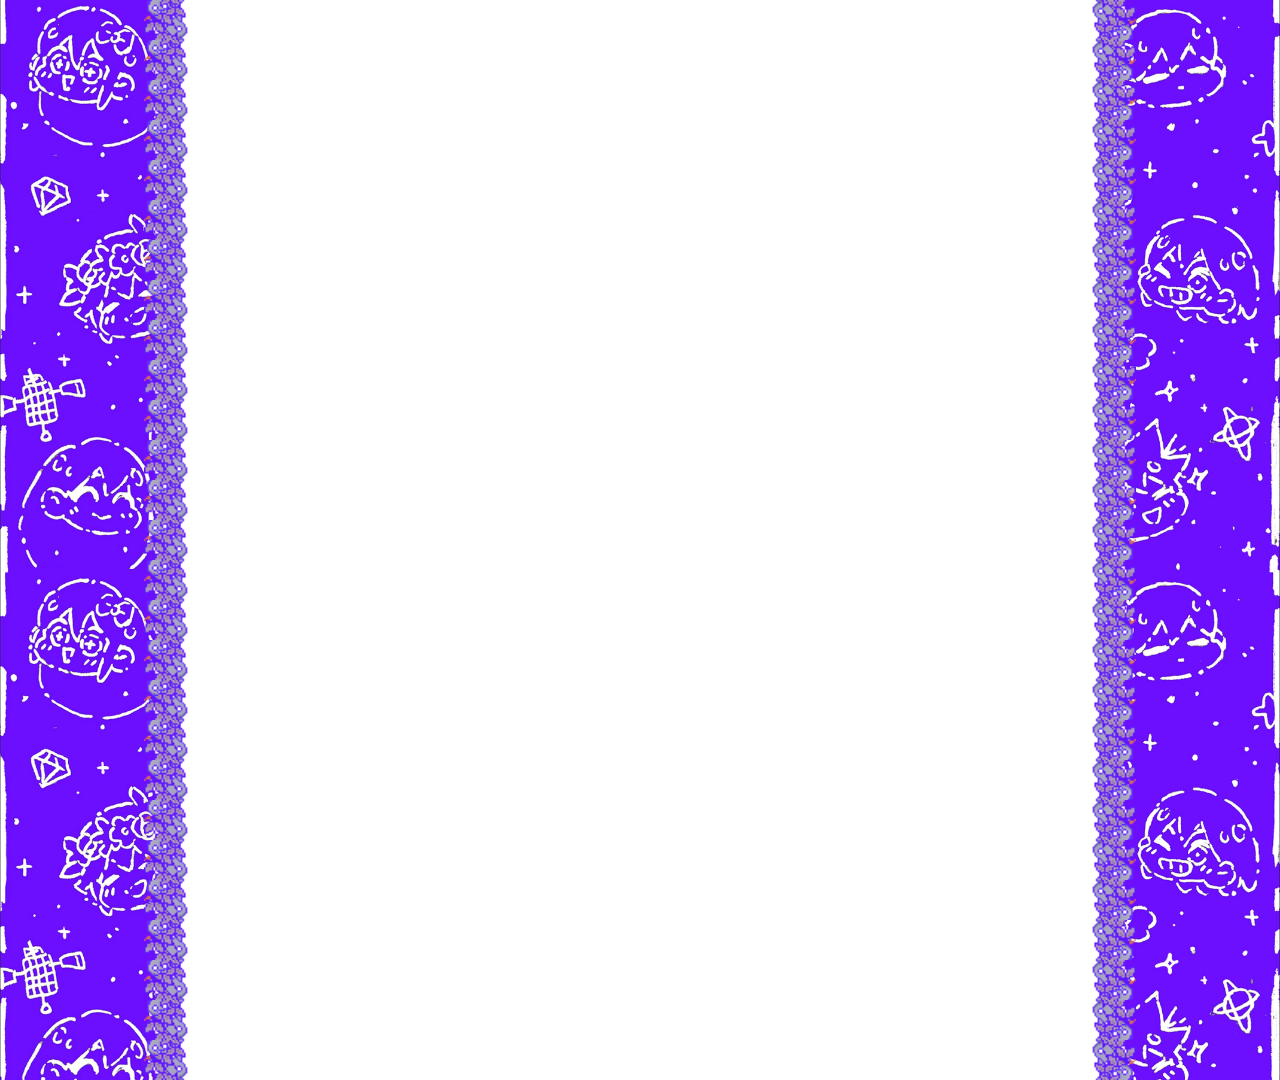
==== faraway.html @ 2ee1b4ca "Create faraway.html" ====
<!DOCTYPE html>
<html lang="fr">
  <head>
    <meta charset="utf-8" />
    <title>Une ville lointaine.</title>
    <link rel="icon" type="image/x-icon" href="assets/favicon.ico">
    <link rel="stylesheet" media="screen" type="text/css" title="design" href="design.css" />
  </head>

  <body>
    <div class="row">
      <div class="meta-right"></div>
      <div class="main" id="frame">aa</div>
      <div class="meta-left"></div>
    </div>
  </body>
</html>
---- design.css ----
body {
	margin: 0;
	font-family: lilex;
}

@font-face {
  font-family: OMORI_GAME;
  src: url(./assets/fonts/OMORI_GAME.ttf);
  unicode-range: U+0000-00FF;
}

@font-face {
  font-family: OMORI_GAME2;
  src: url(./assets/fonts/OMORI_GAME2.ttf);
  unicode-range: U+0000-00FF;
}

@font-face {
  font-family: lilex;
  src: url(./assets/fonts/Lilex-VariableFont_wght.ttf);
  unicode-range: U+0000-00FF;
}

@font-face {
  font-family: lilex;
  src: url(./assets/fonts/Lilex-Italic-VariableFont_wght.ttf);
  unicode-range: U+0000-00FF;
  font-style: italic;
}


.row {
  background-color: #6c0fff;
  overflow-x: visible;
  overflow-y: hidden;
  display: grid;
  grid-template-columns: 15vw 70vw 15vw;
  min-height: 120vmin;
}


.row [class*="meta"] {
  position: relative;
  z-index: 0;

  color: white;
  width: 100%;
  background-size: 100%;
  image-rendering: pixelated;
  image-rendering: -moz-crisp-edges;
  image-rendering: -o-crisp-edges;
  image-rendering: -webkit-optimize-contrast;
  -ms-interpolation-mode: nearest-neighbor;
}

.row .meta-right {
  background-image: url("assets/backgrounds/borders/br.jpg");
}

.row .meta-left {
  background-image: url("assets/backgrounds/borders/bl.jpg");
}

/* Style du milieu */
#frame {
  position: relative;
  z-index: 3;
  box-sizing: border-box;

  padding: 24px;
  background: transparent;
}

#frame::after {
  content: "";
  position: absolute;
  top: -24px;
  left: -24px;
  right: -24px;
  bottom: -24px;
  background: #fff;
  z-index: 1;
  pointer-events: none;
}

#frame::before {
  content: "";
  position: absolute;
  top: -48px;
  left: -48px;
  right: -48px;
  bottom: -48px;
  box-sizing: border-box;

  border-style: solid;
  border-width: 48px;
  border-image: url("assets/BorderInner.png") 30 / 48px repeat;

  image-rendering: pixelated;
  image-rendering: -moz-crisp-edges;
  image-rendering: -o-crisp-edges;
  image-rendering: -webkit-optimize-contrast;
  -ms-interpolation-mode: nearest-neighbor;

  z-index: 2;
  pointer-events: none;
}

#frame > * {
  position: relative;
  z-index: 4;
}

table {
  border-collapse: collapse;
  border: 2px solid rgb(140 140 140);
  font-family: sans-serif;
  font-size: 0.8rem;
  letter-spacing: 1px;
}

th {
  background-color: #ddb5ff;
}

th, td {
  border: 1px solid rgb(160 160 160);
  padding: 8px 10px;
}

/* Boites de dialogue */
.dialogue-box {
  position: relative;
  border: 1px solid black;
  background: black;
  padding: 1rem;
  overflow: auto;
  font-family: OMORI_GAME2;
  margin-bottom: 1em;
}

.dialogue-box .wb {
  border: 3px solid white;
}

.dialogue-box .pfp {
  float: right;
  display: flex;
  align-items: center;
  padding-left: 1em;
}

.dialogue-box .pfpl {
  float: left !important;
  padding: 0 1em 0 0 !important;
}


.dialogue-box > .wb {
  position: absolute;
  top: 1px;
  left: 1px;
  right: 1px;
  bottom: 1px;
  box-sizing: border-box;
}

.dialogue-box > .wb > * {
  position: relative;
}

.dialogue-box > span {
  font-size: 28px;
  color: white;
  line-height: 29px;
}

.dialogue-box > span > span {
  display: inline-block;
  width: 41px;
}

.light {
    background-image: radial-gradient(#FFFFFF, #3F3F3F, #000000);
}

/* Uhhhh layout des photos polaroid ig? */

.polaroids {
  display: flex;
  flex-wrap: nowrap;
  overflow-x: auto;
  gap: 1%;
}
.polaroid {
  flex: 0 0 calc(25% - 1%);
  padding: 0;
}

.polaroid img {
  width: 100%;
}

@media only screen and (max-width: 900px) {
  #frame {
    width: 100vw;
  }

  .row .meta-right {
    display: none;
  }

  .row .meta-left {
    display: none;
  }
}
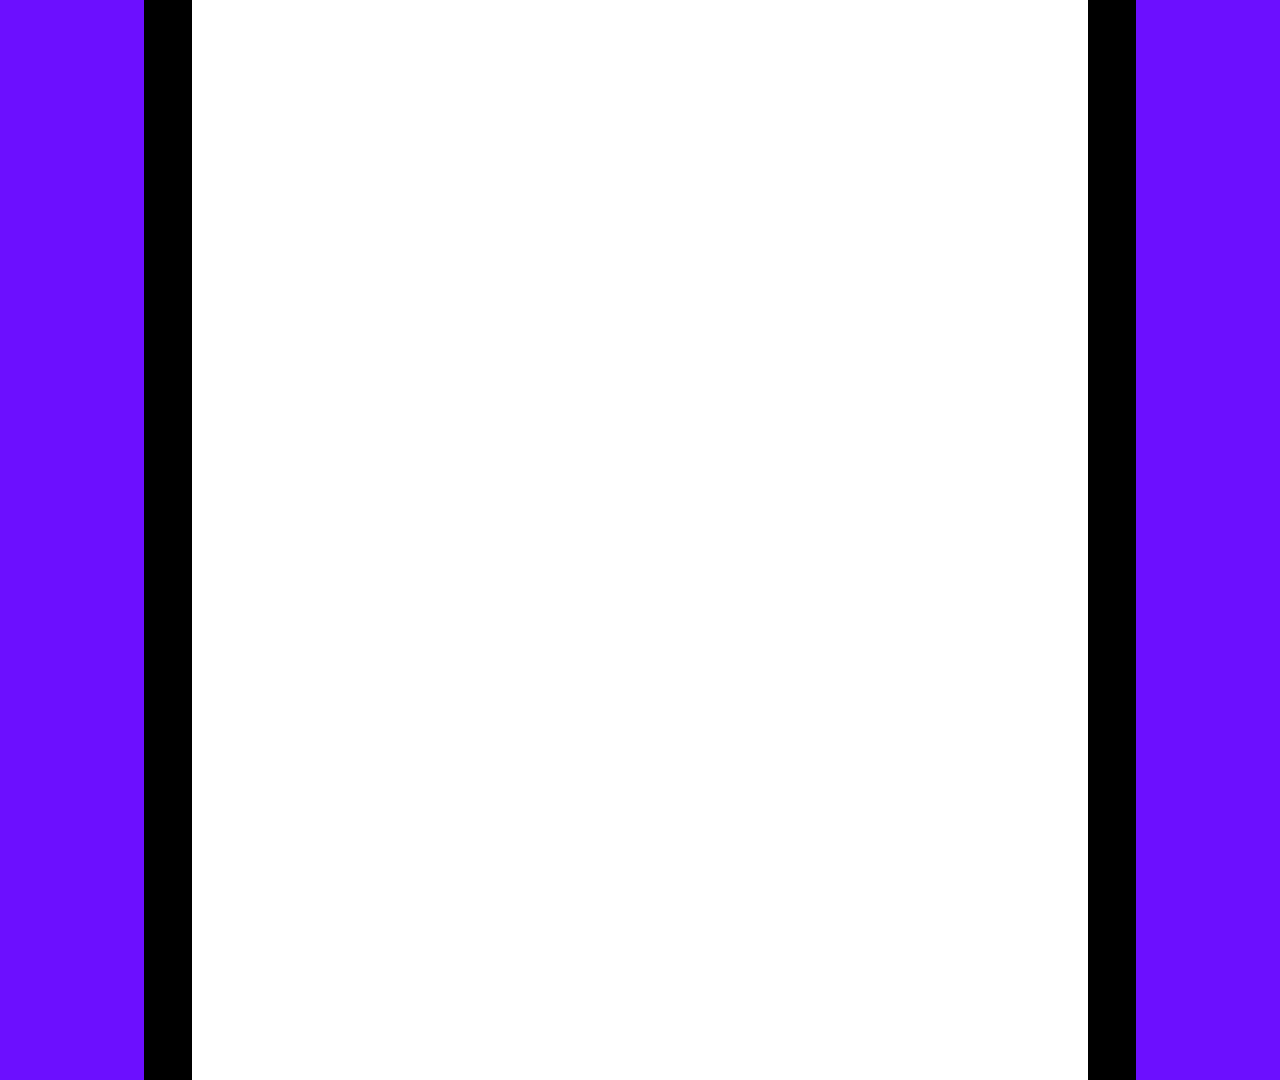
==== commit 17749305: "move css" ====
--- a/faraway.html
+++ b/faraway.html
@@ -4,14 +4,15 @@
     <meta charset="utf-8" />
     <title>Une ville lointaine.</title>
     <link rel="icon" type="image/x-icon" href="assets/favicon.ico">
-    <link rel="stylesheet" media="screen" type="text/css" title="design" href="design.css" />
+    <link rel="stylesheet" media="screen" type="text/css" title="design" href="styles/design.css" />
+    <link rel="stylesheet" media="screen" type="text/css" title="design" href="styles/faraway.css" />
   </head>
 
   <body>
     <div class="row">
+      <div class="meta-left"></div>
+      <div class="main" id="frame">aa</div>
       <div class="meta-right"></div>
-      <div class="main" id="frame">aa</div>
-      <div class="meta-left"></div>
     </div>
   </body>
 </html>
--- a/styles/design.css
+++ b/styles/design.css
@@ -0,0 +1,216 @@
+body {
+	margin: 0;
+	font-family: lilex;
+}
+
+@font-face {
+  font-family: OMORI_GAME;
+  src: url(./assets/fonts/OMORI_GAME.ttf);
+  unicode-range: U+0000-00FF;
+}
+
+@font-face {
+  font-family: OMORI_GAME2;
+  src: url(./assets/fonts/OMORI_GAME2.ttf);
+  unicode-range: U+0000-00FF;
+}
+
+@font-face {
+  font-family: lilex;
+  src: url(./assets/fonts/Lilex-VariableFont_wght.ttf);
+  unicode-range: U+0000-00FF;
+}
+
+@font-face {
+  font-family: lilex;
+  src: url(./assets/fonts/Lilex-Italic-VariableFont_wght.ttf);
+  unicode-range: U+0000-00FF;
+  font-style: italic;
+}
+
+
+.row {
+  background-color: #6c0fff;
+  overflow-x: visible;
+  overflow-y: hidden;
+  display: grid;
+  grid-template-columns: 15vw 70vw 15vw;
+  min-height: 120vmin;
+}
+
+
+.row [class*="meta"] {
+  position: relative;
+  z-index: 0;
+
+  color: white;
+  width: 100%;
+  background-size: 100%;
+  image-rendering: pixelated;
+  image-rendering: -moz-crisp-edges;
+  image-rendering: -o-crisp-edges;
+  image-rendering: -webkit-optimize-contrast;
+  -ms-interpolation-mode: nearest-neighbor;
+}
+
+.row .meta-right {
+  background-image: url("assets/backgrounds/borders/br.jpg");
+}
+
+.row .meta-left {
+  background-image: url("assets/backgrounds/borders/bl.jpg");
+}
+
+/* Style du milieu */
+#frame {
+  position: relative;
+  z-index: 3;
+  box-sizing: border-box;
+
+  padding: 24px;
+  background: transparent;
+}
+
+#frame::after {
+  content: "";
+  position: absolute;
+  top: -24px;
+  left: -24px;
+  right: -24px;
+  bottom: -24px;
+  background: #fff;
+  z-index: 1;
+  pointer-events: none;
+}
+
+#frame::before {
+  content: "";
+  position: absolute;
+  top: -48px;
+  left: -48px;
+  right: -48px;
+  bottom: -48px;
+  box-sizing: border-box;
+
+  border-style: solid;
+  border-width: 48px;
+  border-image: url("assets/BorderInner.png") 30 / 48px repeat;
+
+  image-rendering: pixelated;
+  image-rendering: -moz-crisp-edges;
+  image-rendering: -o-crisp-edges;
+  image-rendering: -webkit-optimize-contrast;
+  -ms-interpolation-mode: nearest-neighbor;
+
+  z-index: 2;
+  pointer-events: none;
+}
+
+#frame > * {
+  position: relative;
+  z-index: 4;
+}
+
+table {
+  border-collapse: collapse;
+  border: 2px solid rgb(140 140 140);
+  font-family: sans-serif;
+  font-size: 0.8rem;
+  letter-spacing: 1px;
+}
+
+th {
+  background-color: #ddb5ff;
+}
+
+th, td {
+  border: 1px solid rgb(160 160 160);
+  padding: 8px 10px;
+}
+
+/* Boites de dialogue */
+.dialogue-box {
+  position: relative;
+  border: 1px solid black;
+  background: black;
+  padding: 1rem;
+  overflow: auto;
+  font-family: OMORI_GAME2;
+  margin-bottom: 1em;
+}
+
+.dialogue-box .wb {
+  border: 3px solid white;
+}
+
+.dialogue-box .pfp {
+  float: right;
+  display: flex;
+  align-items: center;
+  padding-left: 1em;
+}
+
+.dialogue-box .pfpl {
+  float: left !important;
+  padding: 0 1em 0 0 !important;
+}
+
+
+.dialogue-box > .wb {
+  position: absolute;
+  top: 1px;
+  left: 1px;
+  right: 1px;
+  bottom: 1px;
+  box-sizing: border-box;
+}
+
+.dialogue-box > .wb > * {
+  position: relative;
+}
+
+.dialogue-box > span {
+  font-size: 28px;
+  color: white;
+  line-height: 29px;
+}
+
+.dialogue-box > span > span {
+  display: inline-block;
+  width: 41px;
+}
+
+.light {
+    background-image: radial-gradient(#FFFFFF, #3F3F3F, #000000);
+}
+
+/* Uhhhh layout des photos polaroid ig? */
+
+.polaroids {
+  display: flex;
+  flex-wrap: nowrap;
+  overflow-x: auto;
+  gap: 1%;
+}
+.polaroid {
+  flex: 0 0 calc(25% - 1%);
+  padding: 0;
+}
+
+.polaroid img {
+  width: 100%;
+}
+
+@media only screen and (max-width: 900px) {
+  #frame {
+    width: 100vw;
+  }
+
+  .row .meta-right {
+    display: none;
+  }
+
+  .row .meta-left {
+    display: none;
+  }
+}
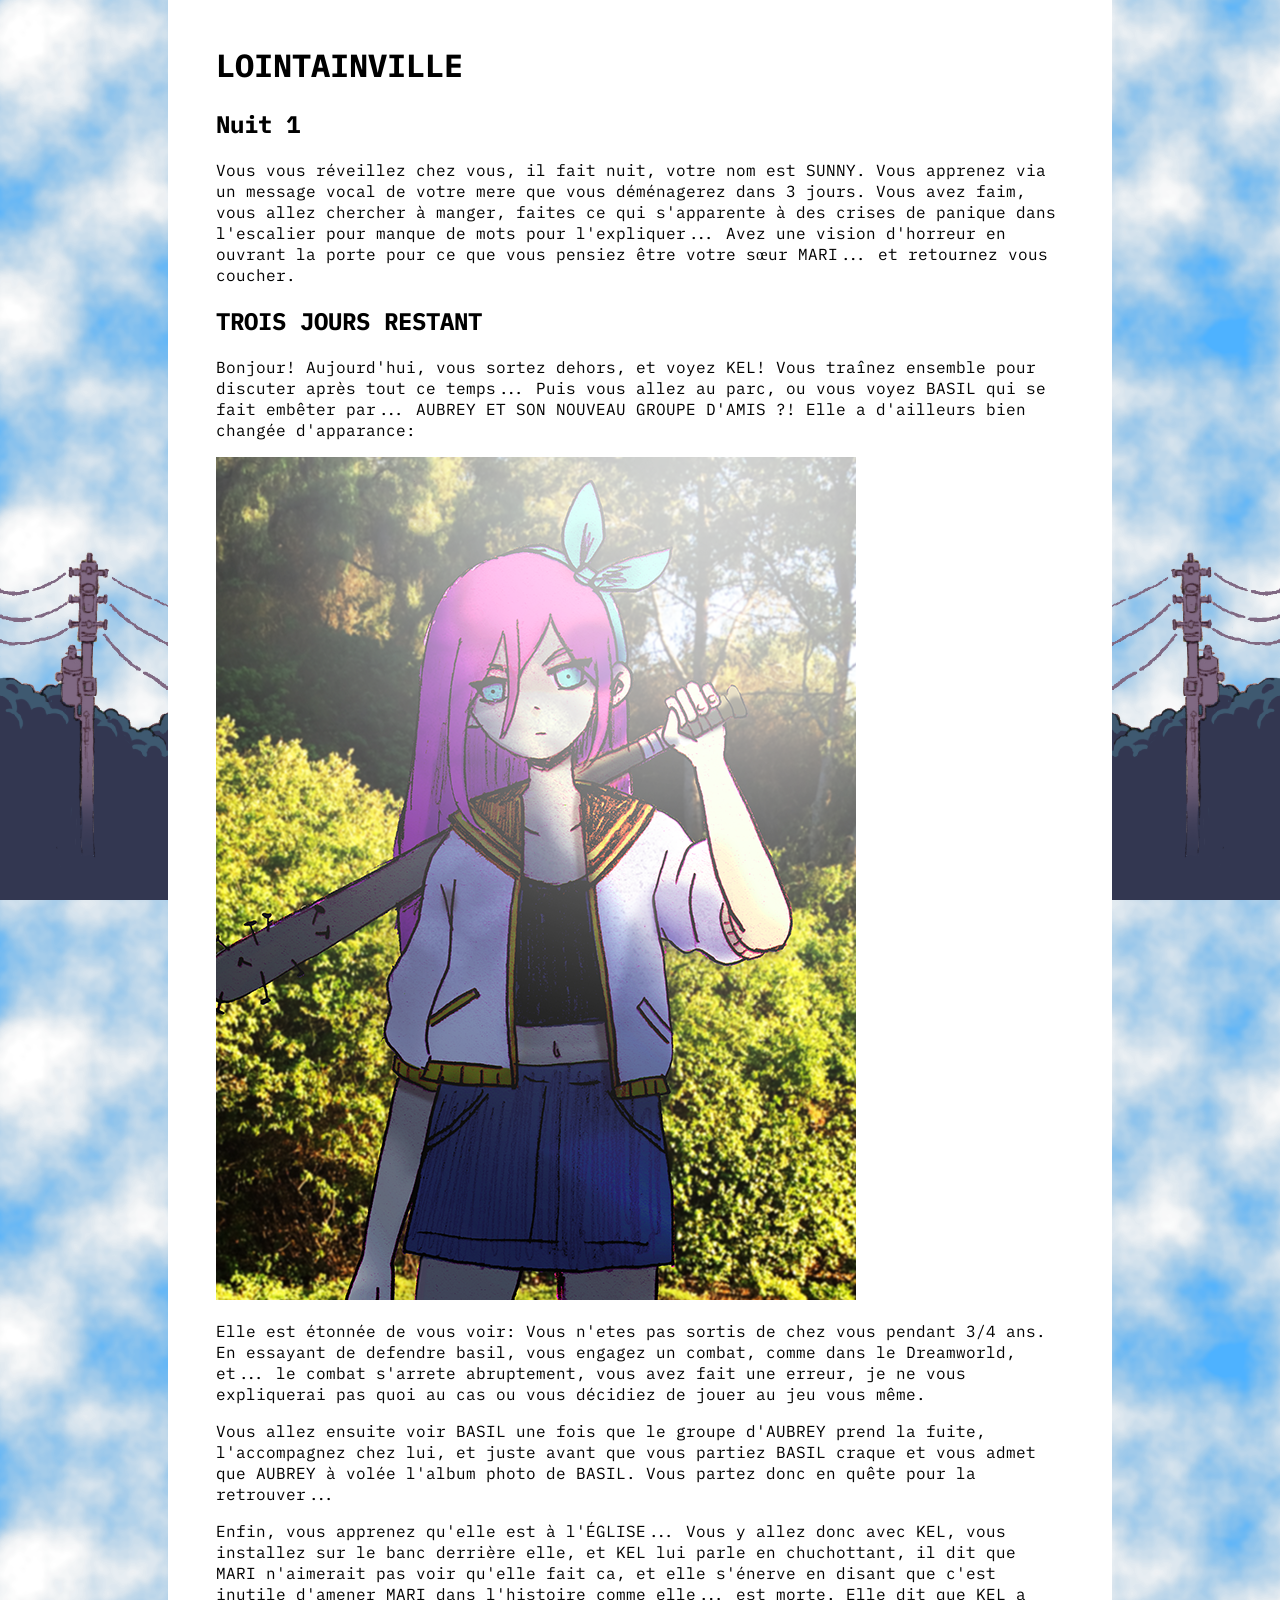
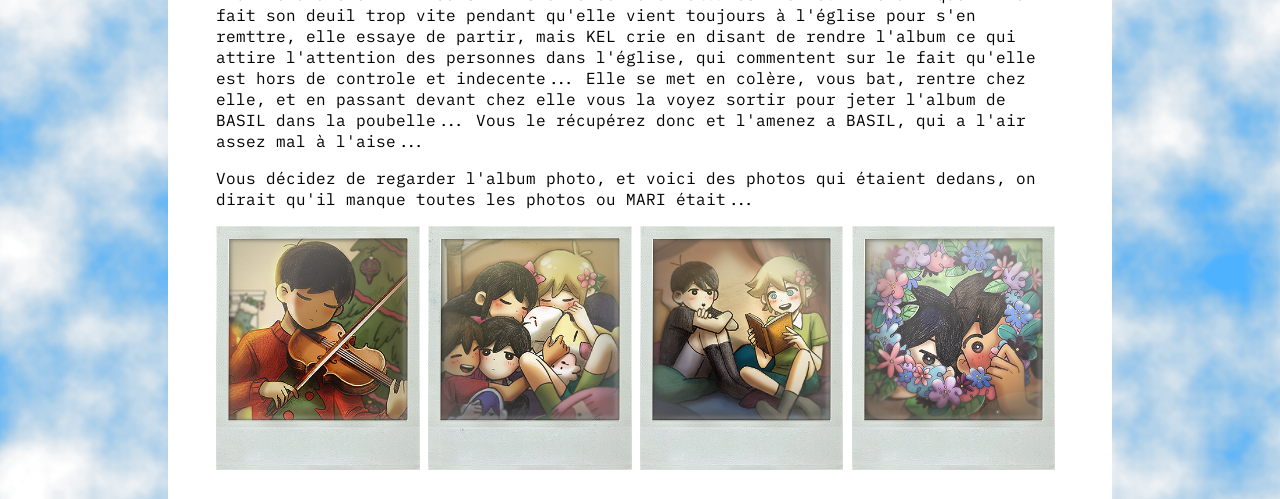
==== commit 5f533cfe: "Faraway commit one" ====
--- a/faraway.html
+++ b/faraway.html
@@ -11,7 +11,62 @@
   <body>
     <div class="row">
       <div class="meta-left"></div>
-      <div class="main" id="frame">aa</div>
+      <div class="main" id="frame">
+        <h1 id="title">LOINTAINVILLE</h1>
+        <h2>Nuit 1</h2>
+        <p>
+          Vous vous réveillez chez vous, il fait nuit, votre nom est SUNNY.
+          Vous apprenez via un message vocal de votre mere que vous déménagerez dans 3 jours.
+          Vous avez faim, vous allez chercher à manger, faites ce qui s'apparente à des crises de panique dans l'escalier
+          pour manque de mots pour l'expliquer... Avez une vision d'horreur en ouvrant la porte pour
+          ce que vous pensiez être votre sœur MARI... et retournez vous coucher.
+        </p>
+
+        <h2>TROIS JOURS RESTANT</h2>
+        <p>
+          Bonjour! Aujourd'hui, vous sortez dehors, et voyez KEL!
+          Vous traînez ensemble pour discuter après tout ce temps...
+          Puis vous allez au parc, ou vous voyez BASIL qui se fait embêter par...
+          AUBREY ET SON NOUVEAU GROUPE D'AMIS ?! Elle a d'ailleurs bien changée d'apparance:
+        </p>
+
+        <img src="assets/Other/aubrey_intro.png" alt="Aubrey, cheveux rose avec bandeau et yeux cyan, elle tient une batte cloutée"/>
+
+        <p>
+          Elle est étonnée de vous voir: Vous n'etes pas sortis de chez vous pendant 3/4 ans.
+          En essayant de defendre basil, vous engagez un combat, comme dans le Dreamworld, et...
+          le combat s'arrete abruptement, vous avez fait une erreur, je ne vous expliquerai pas quoi
+          au cas ou vous décidiez de jouer au jeu vous même.
+        </p>
+
+        <p>
+          Vous allez ensuite voir BASIL une fois que le groupe d'AUBREY prend la fuite,
+          l'accompagnez chez lui, et juste avant que vous partiez BASIL craque et vous admet
+          que AUBREY à volée l'album photo de BASIL. Vous partez donc en quête pour la retrouver...
+        </p>
+
+        <p>
+          Enfin, vous apprenez qu'elle est à l'ÉGLISE...  Vous y allez donc avec KEL, vous installez sur le banc derrière elle,
+          et KEL lui parle en chuchottant, il dit que MARI n'aimerait pas voir qu'elle fait ca, et elle s'énerve en disant
+          que c'est inutile d'amener MARI dans l'histoire comme elle... est morte. Elle dit que KEL a fait son deuil trop vite
+          pendant qu'elle vient toujours à l'église pour s'en remttre, elle essaye de partir, mais KEL crie en disant de rendre l'album
+          ce qui attire l'attention des personnes dans l'église, qui commentent sur le fait qu'elle est hors de controle et indecente...
+          Elle se met en colère, vous bat, rentre chez elle, et en passant devant chez elle vous la voyez sortir pour jeter l'album de BASIL
+          dans la poubelle... Vous le récupérez donc et l'amenez a BASIL, qui a l'air assez mal à l'aise...
+        </p>
+
+        <p>
+          Vous décidez de regarder l'album photo, et voici des photos qui étaient dedans, on dirait qu'il manque toutes les photos
+          ou MARI était...
+        </p>
+
+        <div class="polaroids" id="pictures">
+              <div class="polaroid"><img src="assets/polaroid/FW_0.png" alt="Sunny faisant du violon"></div>
+              <div class="polaroid"><img src="assets/polaroid/FW_1.png" alt="Tout le monde confortable dans un lit avec des peluches :3"></div>
+              <div class="polaroid"><img src="assets/polaroid/FW_2.png" alt="Basil lisant un livre a Sunny"></div>
+              <div class="polaroid"><img src="assets/polaroid/FW_3.png" alt="Sunny et Kel avec une couronne de fleurs"></div>
+				</div>
+      </div>
       <div class="meta-right"></div>
     </div>
   </body>
--- a/styles/design.css
+++ b/styles/design.css
@@ -5,25 +5,25 @@
 
 @font-face {
   font-family: OMORI_GAME;
-  src: url(./assets/fonts/OMORI_GAME.ttf);
+  src: url(../assets/fonts/OMORI_GAME.ttf);
   unicode-range: U+0000-00FF;
 }
 
 @font-face {
   font-family: OMORI_GAME2;
-  src: url(./assets/fonts/OMORI_GAME2.ttf);
+  src: url(../assets/fonts/OMORI_GAME2.ttf);
   unicode-range: U+0000-00FF;
 }
 
 @font-face {
   font-family: lilex;
-  src: url(./assets/fonts/Lilex-VariableFont_wght.ttf);
+  src: url(../assets/fonts/Lilex-VariableFont_wght.ttf);
   unicode-range: U+0000-00FF;
 }
 
 @font-face {
   font-family: lilex;
-  src: url(./assets/fonts/Lilex-Italic-VariableFont_wght.ttf);
+  src: url(../assets/fonts/Lilex-Italic-VariableFont_wght.ttf);
   unicode-range: U+0000-00FF;
   font-style: italic;
 }
@@ -54,11 +54,11 @@
 }
 
 .row .meta-right {
-  background-image: url("assets/backgrounds/borders/br.jpg");
+  background-image: url("../assets/backgrounds/borders/br.jpg");
 }
 
 .row .meta-left {
-  background-image: url("assets/backgrounds/borders/bl.jpg");
+  background-image: url("../assets/backgrounds/borders/bl.jpg");
 }
 
 /* Style du milieu */
@@ -94,7 +94,7 @@
 
   border-style: solid;
   border-width: 48px;
-  border-image: url("assets/BorderInner.png") 30 / 48px repeat;
+  border-image: url("../assets/BorderInner.png") 30 / 48px repeat;
 
   image-rendering: pixelated;
   image-rendering: -moz-crisp-edges;
--- a/styles/faraway.css
+++ b/styles/faraway.css
@@ -0,0 +1,28 @@
+body {
+  background-image: url(../assets/backgrounds/parallax/parallax_sky_farawayday.png) !important;
+}
+
+.row {
+  background-color: transparent !important;
+}
+
+#frame::before {
+  border-style: unset !important;
+  border-image: none !important;
+}
+
+.row .meta-right {
+  background-image: url("../assets/backgrounds/borders/faraway_pole_right.png") !important;
+  background-attachment: fixed;
+  background-position: bottom right;
+  background-repeat: no-repeat;
+  background-size: 15vw auto;
+}
+
+.row .meta-left {
+  background-image: url("../assets/backgrounds/borders/faraway_pole_left.png") !important;
+  background-attachment: fixed;
+  background-position: bottom left;
+  background-repeat: no-repeat;
+  background-size: 15vw auto;
+}
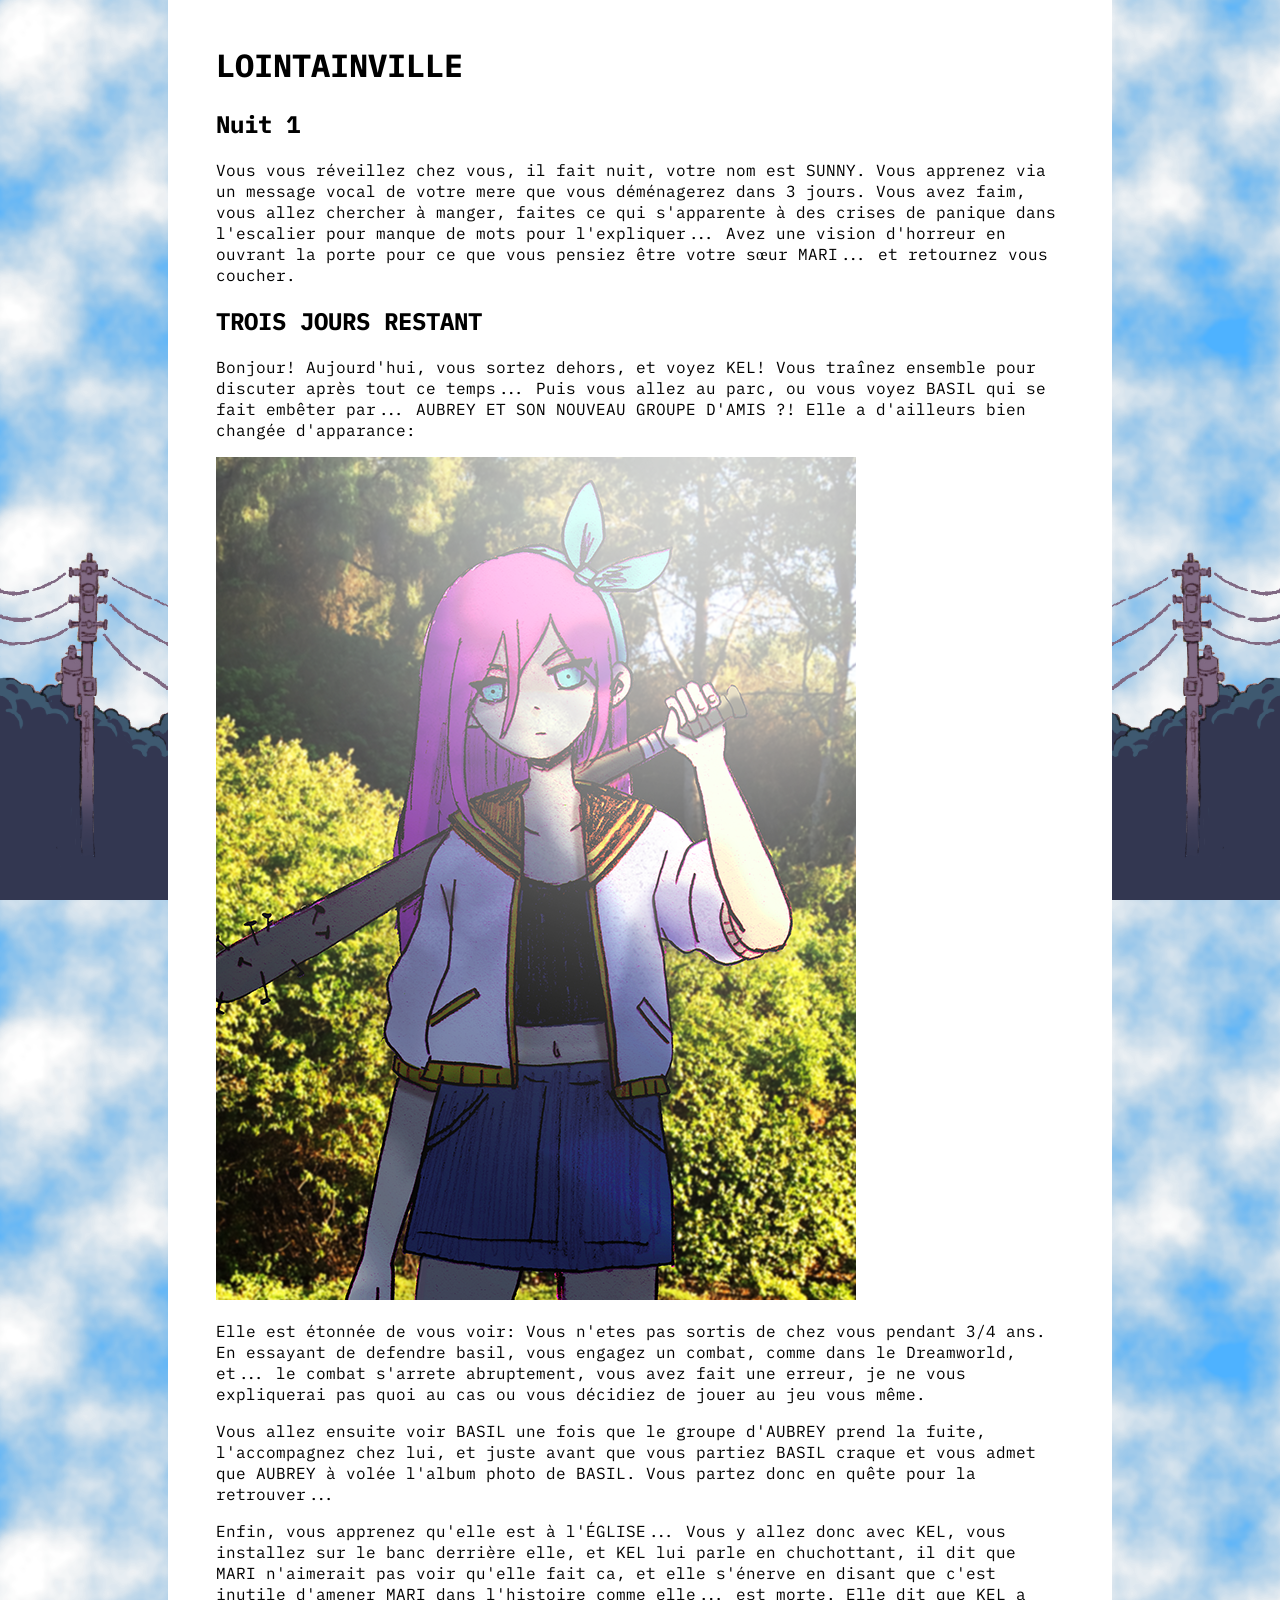
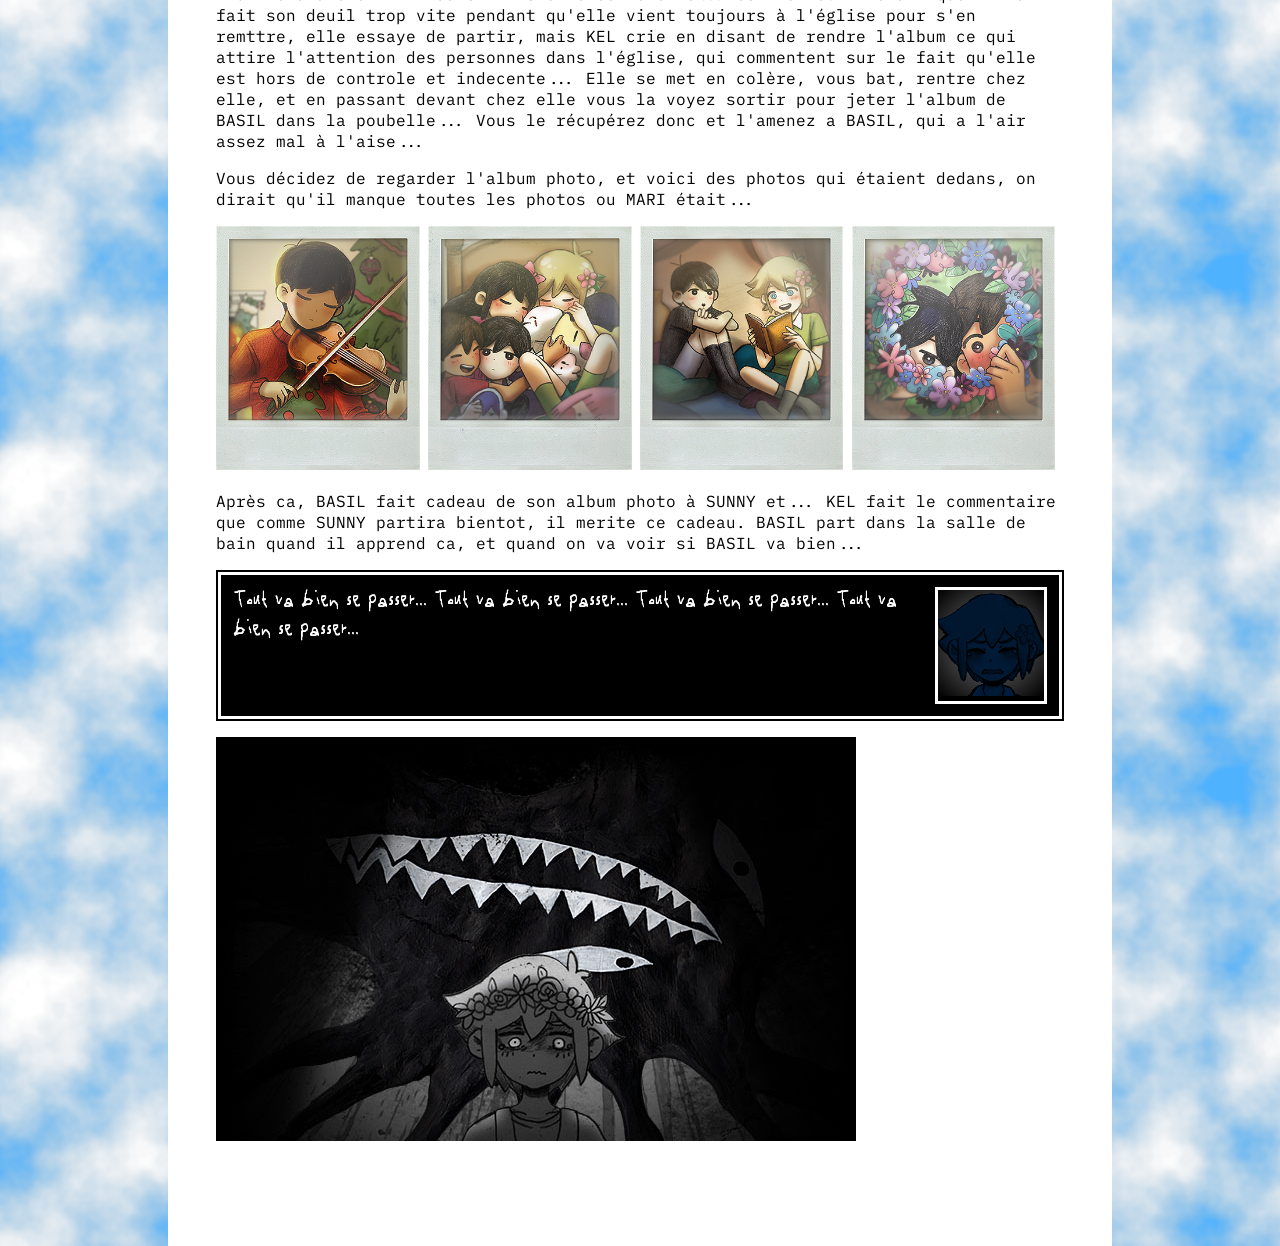
==== commit 166ddd2a: "Faraway town 2" ====
--- a/faraway.html
+++ b/faraway.html
@@ -66,6 +66,25 @@
               <div class="polaroid"><img src="assets/polaroid/FW_2.png" alt="Basil lisant un livre a Sunny"></div>
               <div class="polaroid"><img src="assets/polaroid/FW_3.png" alt="Sunny et Kel avec une couronne de fleurs"></div>
 				</div>
+
+				<p>
+				  Après ca, BASIL fait cadeau de son album photo à SUNNY et... KEL fait le commentaire que comme SUNNY partira bientot, il merite ce cadeau.
+					BASIL part dans la salle de bain quand il apprend ca, et quand on va voir si BASIL va bien...
+				</p>
+
+				<!-- Début de la boite de dialogue réutilisable -->
+				<div class="dialogue-box scared">
+					<div class="pfp">
+					  <div class="portrait wb">
+							<img class="light" alt="Portrait de Basil au bord des larmes" src="assets/faces/FW_Face_Basil_11.png"  width="106" height="106"/>
+						</div>
+					</div>
+					<span>Tout va bien se passer... Tout va bien se passer... Tout va bien se passer... Tout va bien se passer... <span></span></span>
+					<div class="wb"></div>
+				</div>
+				<!-- Fin de la boite de dialogue réutilisable -->
+
+				<img src="assets/Other/basil_something_2.png" alt="SOMETHING behind BASIL"/>
       </div>
       <div class="meta-right"></div>
     </div>
--- a/styles/design.css
+++ b/styles/design.css
@@ -1,6 +1,7 @@
 body {
 	margin: 0;
 	font-family: lilex;
+	overscroll-behavior-y: none;
 }
 
 @font-face {
--- a/styles/faraway.css
+++ b/styles/faraway.css
@@ -26,3 +26,7 @@
   background-repeat: no-repeat;
   background-size: 15vw auto;
 }
+
+.scared {
+  font-family: OMORI_GAME !important;
+}
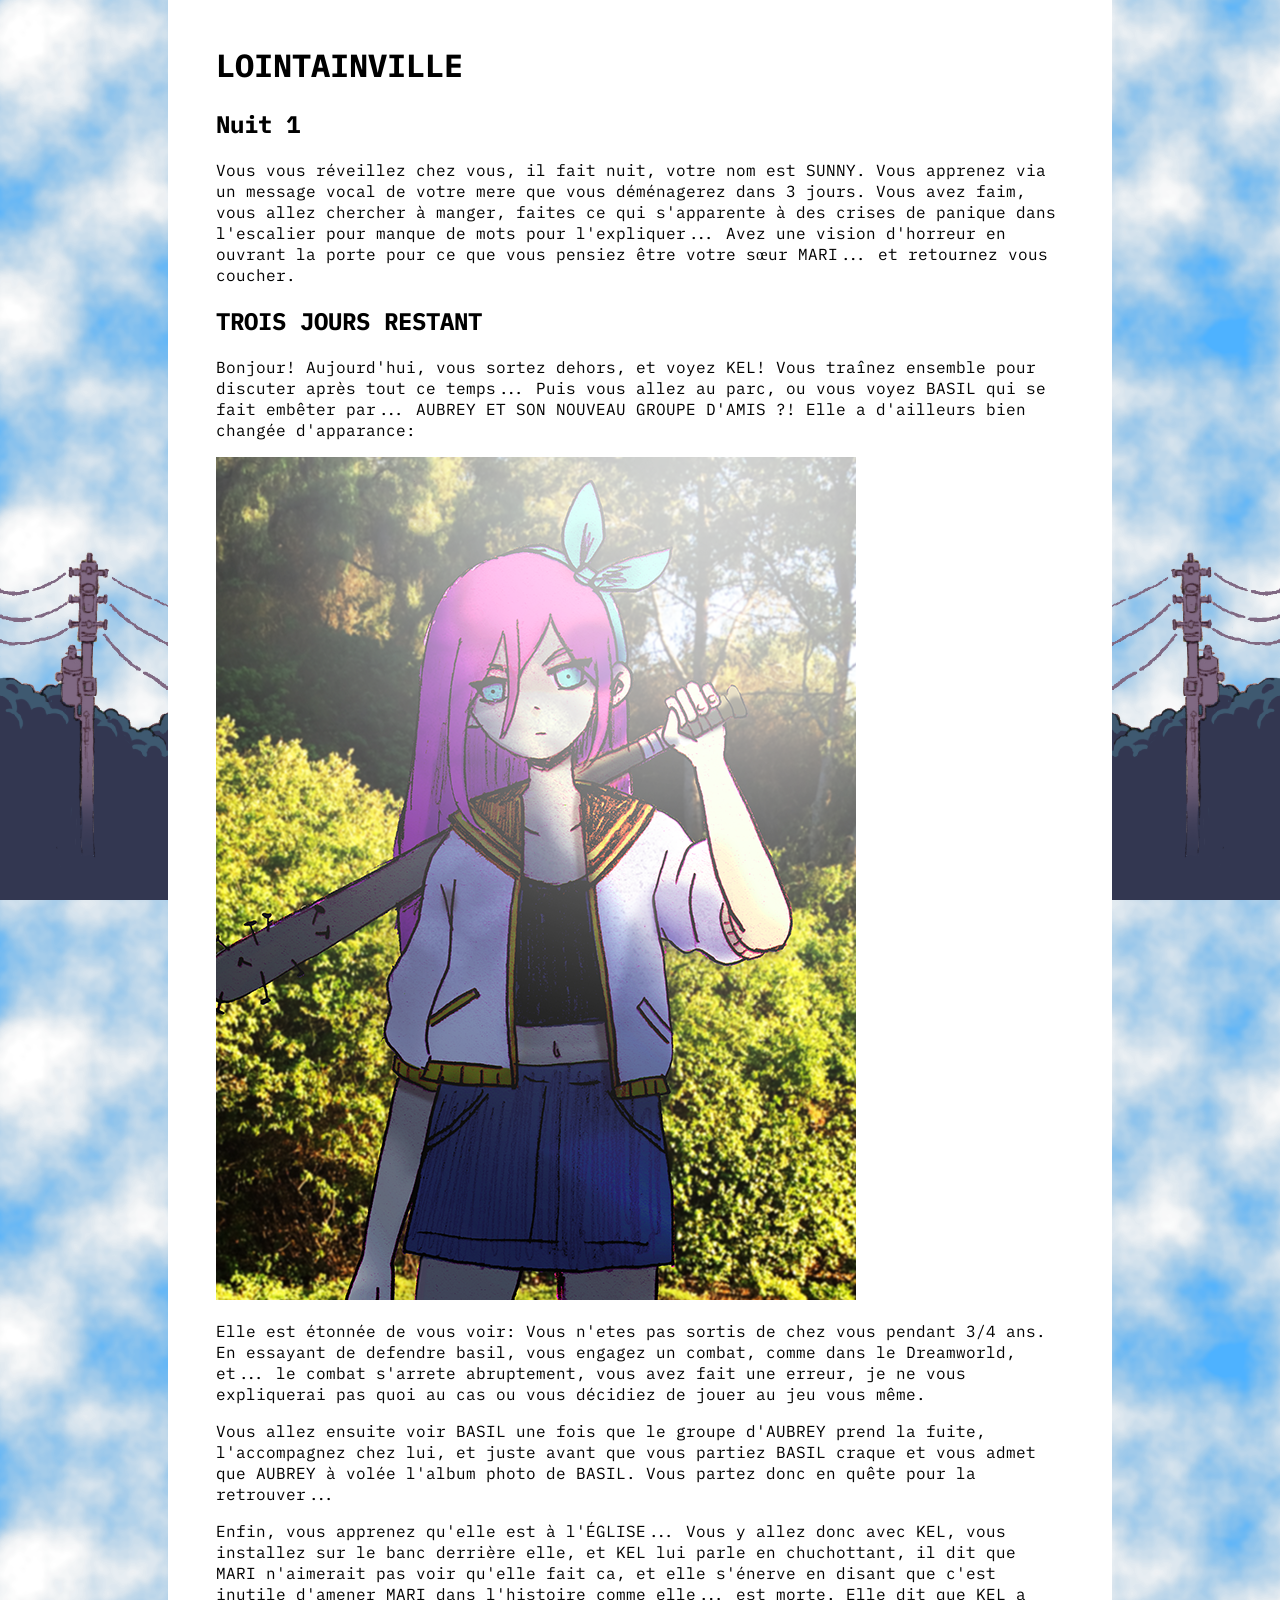
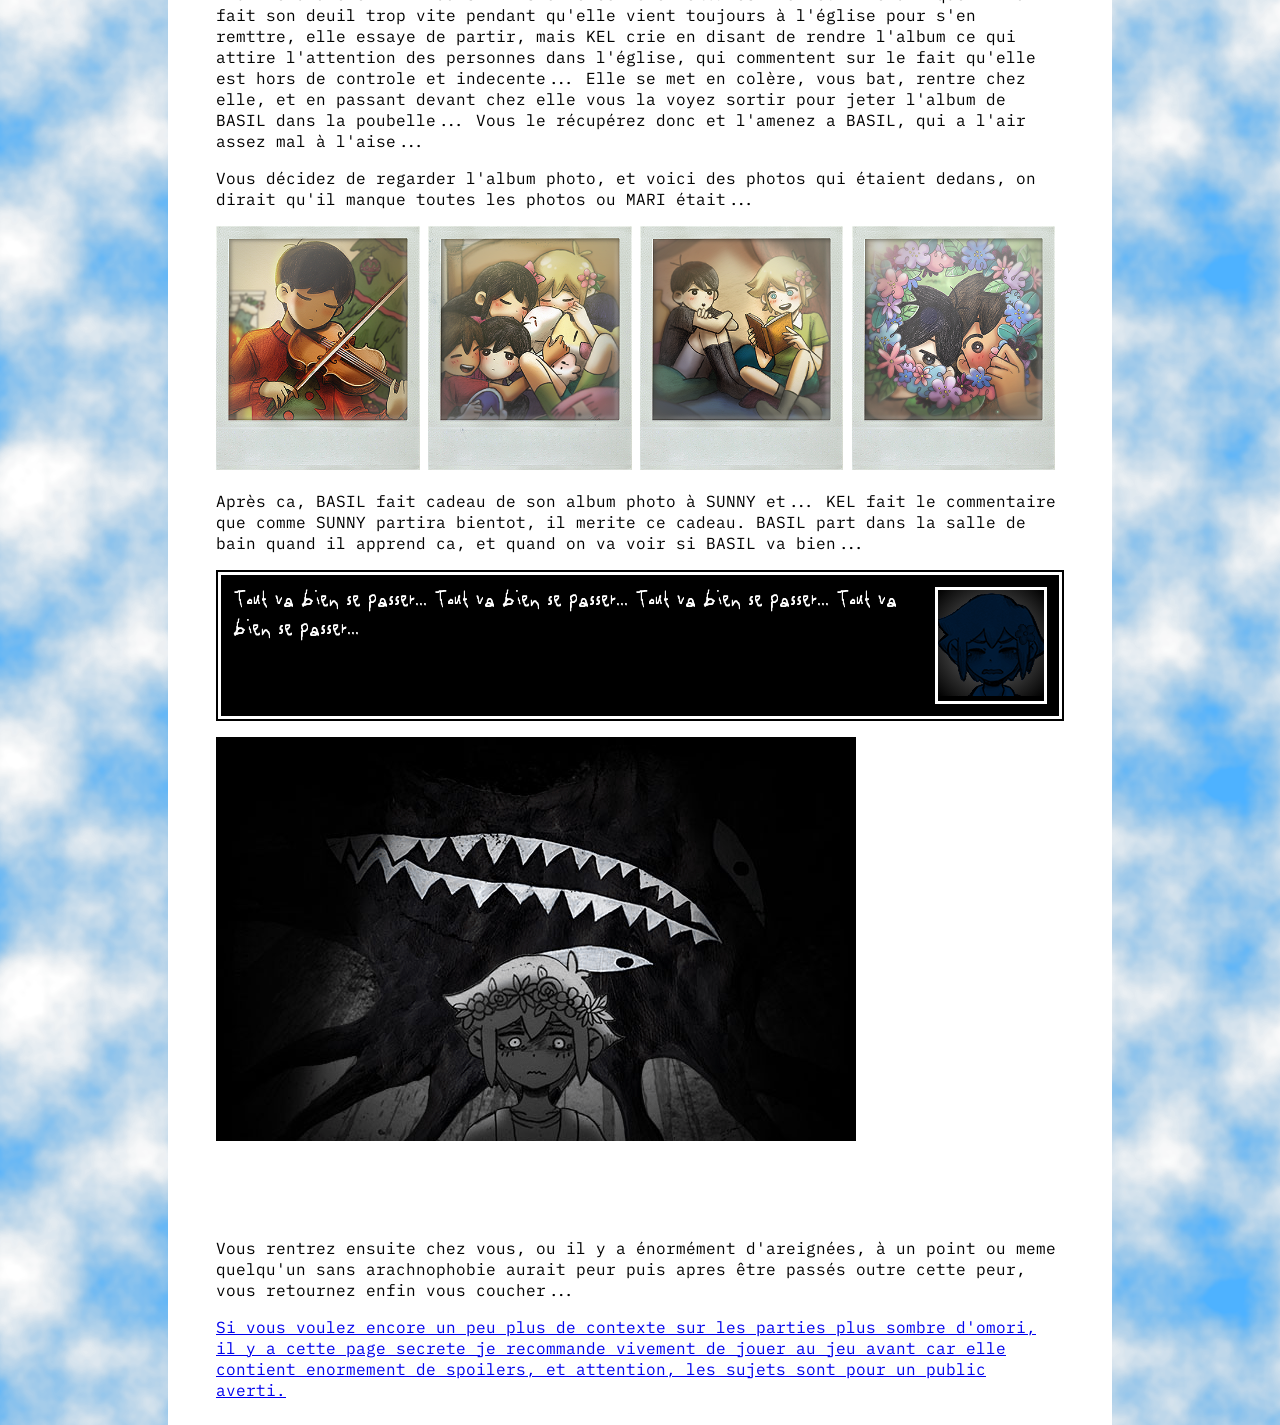
==== commit b1aca422: "Update faraway.html" ====
--- a/faraway.html
+++ b/faraway.html
@@ -85,6 +85,17 @@
 				<!-- Fin de la boite de dialogue réutilisable -->
 
 				<img src="assets/Other/basil_something_2.png" alt="SOMETHING behind BASIL"/>
+
+				<p>
+				  Vous rentrez ensuite chez vous, ou il y a énormément d'areignées, à un point ou meme quelqu'un sans arachnophobie aurait peur
+					puis apres être passés outre cette peur, vous retournez enfin vous coucher...
+				</p>
+
+				<a class="secret" href="secret.html">
+				  Si vous voulez encore un peu plus de contexte sur les parties plus sombre d'omori, il y a cette page secrete
+					je recommande vivement de jouer au jeu avant car elle contient enormement de spoilers, et attention, les sujets
+					sont pour un public averti.
+				</a>
       </div>
       <div class="meta-right"></div>
     </div>
